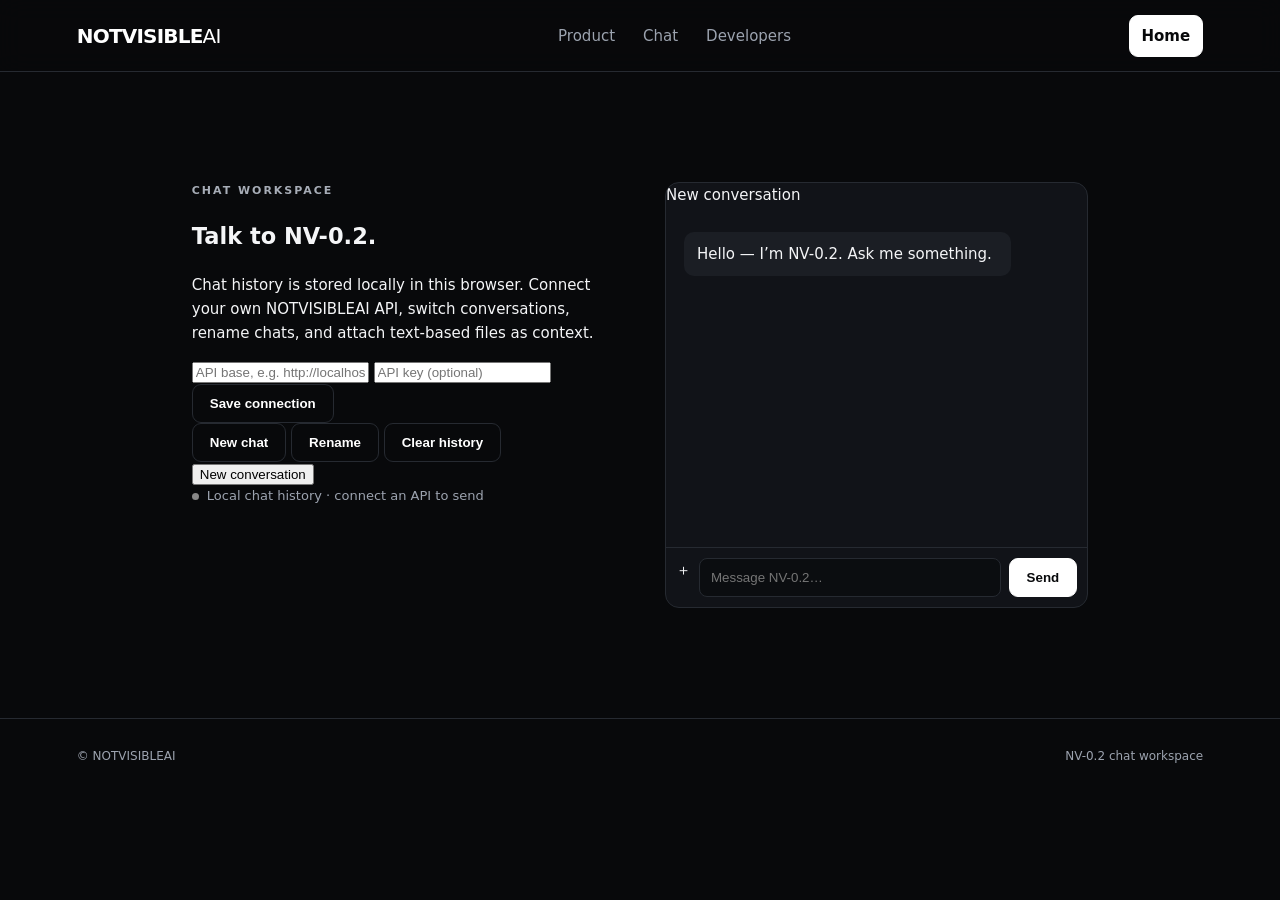
==== web/chat.html @ 7b9dd3c8 "feat(web): add dedicated chat workspace" ====
<!doctype html>
<html lang="en">
<head>
<meta charset="utf-8"><meta name="viewport" content="width=device-width,initial-scale=1">
<title>NOTVISIBLEAI — Chat</title><link rel="stylesheet" href="styles.css">
</head>
<body>
<header class="nav"><a class="brand" href="index.html">NOTVISIBLE<span>AI</span></a><nav><a href="index.html#product">Product</a><a href="chat.html">Chat</a><a href="index.html#developers">Developers</a></nav><a class="button small" href="index.html">Home</a></header>
<main>
<section class="section demo">
<div>
<div class="eyebrow">CHAT WORKSPACE</div><h1>Talk to NV-0.2.</h1>
<p>Chat history is stored locally in this browser. Connect your own NOTVISIBLEAI API, switch conversations, rename chats, and attach text-based files as context.</p>
<div class="settings">
<input id="apiBase" placeholder="API base, e.g. http://localhost:8000">
<input id="apiKey" type="password" placeholder="API key (optional)">
<button id="saveSettings" class="button ghost" type="button">Save connection</button>
</div>
<div class="toolbar">
<button id="newChat" class="button ghost" type="button">New chat</button>
<button id="renameChat" class="button ghost" type="button">Rename</button>
<button id="clearChats" class="button ghost" type="button">Clear history</button>
</div>
<div id="history" class="history"></div>
<div class="status"><span id="dot"></span><span id="status">Checking API…</span></div>
</div>
<div class="chat">
<div id="chatTitle" class="chat-title">New conversation</div>
<div id="messages" class="messages"></div>
<form id="chatForm">
<label class="file-button" title="Attach text file">＋<input id="fileInput" type="file" accept=".txt,.md,.json,.csv,.py,.js,.ts,.html,.css" hidden></label>
<input id="prompt" autocomplete="off" placeholder="Message NV-0.2…" required>
<button class="button" type="submit">Send</button>
</form>
<div id="attachment" class="attachment"></div>
</div>
</section>
</main>
<footer><span>© NOTVISIBLEAI</span><span>NV-0.2 chat workspace</span></footer>
<script src="chat.js"></script>
</body>
</html>
---- web/styles.css ----
:root{--bg:#08090b;--panel:#111318;--text:#f4f5f7;--muted:#9ca3af;--line:#262a31;--accent:#fff}*{box-sizing:border-box}html{scroll-behavior:smooth}body{margin:0;background:var(--bg);color:var(--text);font:15px/1.6 Inter,ui-sans-serif,system-ui,sans-serif}.nav{height:72px;display:flex;align-items:center;justify-content:space-between;padding:0 6%;border-bottom:1px solid var(--line);position:sticky;top:0;background:rgba(8,9,11,.88);backdrop-filter:blur(12px);z-index:5}.brand{font-weight:800;letter-spacing:-.04em;color:#fff;text-decoration:none;font-size:20px}.brand span{font-weight:400}nav{display:flex;gap:28px}nav a,footer{color:var(--muted);text-decoration:none}.button{display:inline-block;border:1px solid #fff;background:#fff;color:#08090b;border-radius:9px;padding:11px 17px;font-weight:700;text-decoration:none;cursor:pointer}.button.ghost{background:transparent;color:#fff;border-color:var(--line)}.button.small{padding:8px 12px}.hero{max-width:1050px;margin:0 auto;padding:130px 6% 100px}.eyebrow{font-size:11px;letter-spacing:.18em;color:#a7adb7;font-weight:700}.hero h1{font-size:clamp(48px,8vw,92px);line-height:.98;letter-spacing:-.07em;max-width:900px;margin:18px 0}.hero h1 em{font-style:normal;color:#9ca3af}.hero-copy{font-size:19px;color:var(--muted);max-width:670px}.actions{display:flex;gap:12px;margin:30px 0}.status{color:var(--muted);display:flex;align-items:center;gap:8px;font-size:13px}.status span:first-child{width:7px;height:7px;border-radius:50%;background:#888}.status .on{background:#75e0a0}.status .off{background:#e07c7c}.grid,.dev-grid{display:grid;grid-template-columns:repeat(3,1fr);gap:1px;background:var(--line);border:1px solid var(--line);margin:0 6%}.grid article,.dev-grid>div{background:var(--panel);padding:30px}.grid p,.dev-grid p,.note{color:var(--muted)}.section{max-width:1050px;margin:0 auto;padding:110px 6%}.section h2{font-size:42px;letter-spacing:-.04em;margin:10px 0 35px}.facts{display:grid;grid-template-columns:repeat(4,1fr);gap:12px}.facts div{border:1px solid var(--line);padding:24px;background:var(--panel)}.facts strong,.facts span{display:block}.facts strong{font-size:28px}.facts span{color:var(--muted);font-size:13px}.demo{display:grid;grid-template-columns:1fr 1fr;gap:50px}.chat{border:1px solid var(--line);background:var(--panel);border-radius:14px;overflow:hidden}.messages{height:340px;overflow:auto;padding:18px}.msg{max-width:85%;padding:10px 13px;border-radius:10px;margin:7px 0;background:#1b1e24}.msg.user{margin-left:auto;background:#eee;color:#111}.msg.error{border:1px solid #6c3535}.chat form{display:flex;gap:8px;border-top:1px solid var(--line);padding:10px}.chat input{min-width:0;flex:1;background:#0b0d10;border:1px solid var(--line);border-radius:8px;padding:11px;color:#fff}.dev-grid{grid-template-columns:repeat(2,1fr);margin:0}.dev-grid h3{margin:0}.dev-grid code,.note code{color:#d7dbe2}footer{display:flex;justify-content:space-between;border-top:1px solid var(--line);padding:28px 6%;font-size:12px}@media(max-width:760px){nav{display:none}.hero{padding-top:90px}.grid,.demo{grid-template-columns:1fr}.facts{grid-template-columns:1fr 1fr}.dev-grid{grid-template-columns:1fr}.section{padding:75px 6%}.hero h1{font-size:55px}}
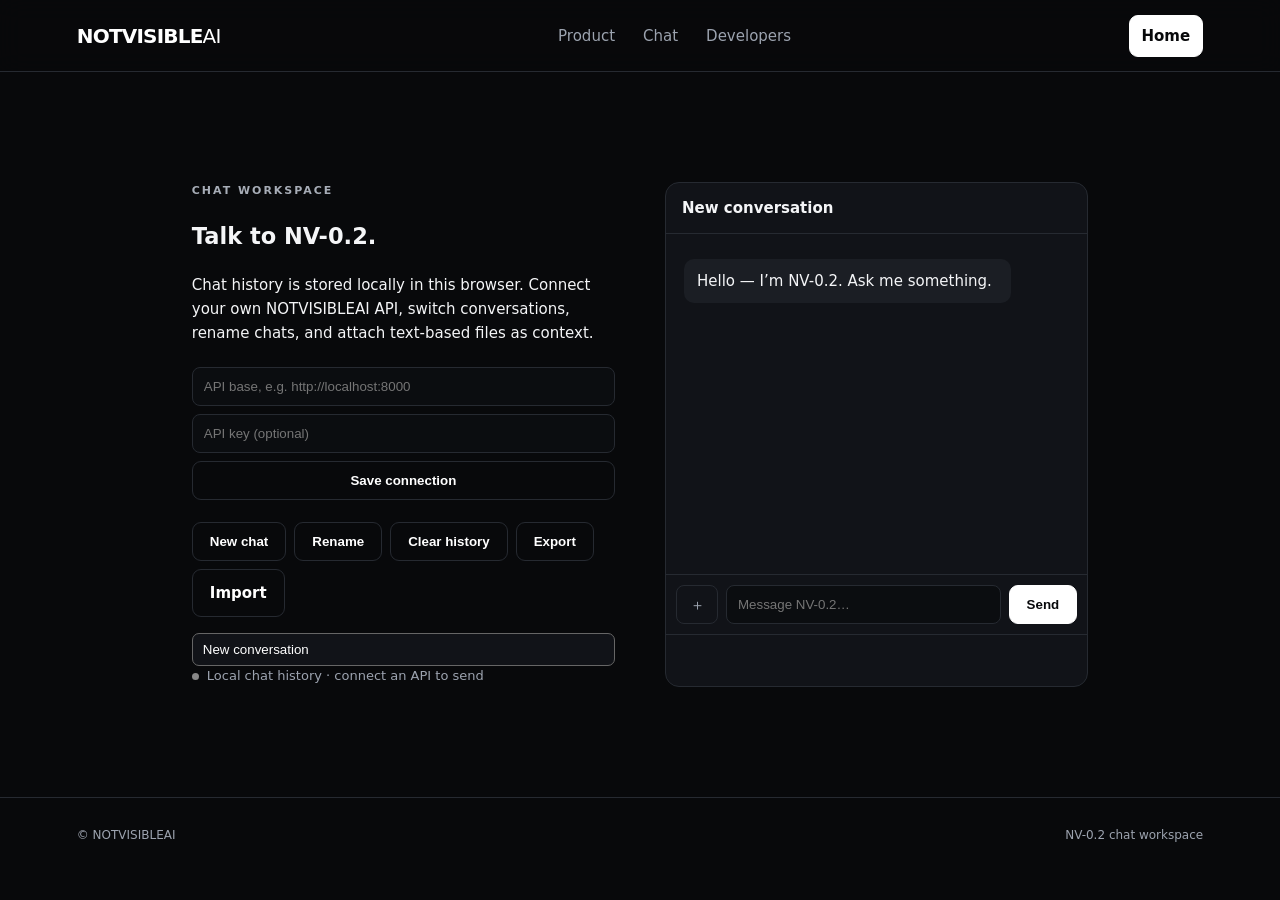
==== commit 5b6c52c0: "Add chat export and import controls" ====
--- a/web/chat.html
+++ b/web/chat.html
@@ -19,7 +19,7 @@
 <div class="toolbar">
 <button id="newChat" class="button ghost" type="button">New chat</button>
 <button id="renameChat" class="button ghost" type="button">Rename</button>
-<button id="clearChats" class="button ghost" type="button">Clear history</button>
+<button id="clearChats" class="button ghost" type="button">Clear history</button><button id="exportChats" class="button ghost" type="button">Export</button><label class="button ghost" for="importInput">Import<input id="importInput" type="file" accept=".json" hidden></label>
 </div>
 <div id="history" class="history"></div>
 <div class="status"><span id="dot"></span><span id="status">Checking API…</span></div>
--- a/web/styles.css
+++ b/web/styles.css
@@ -1 +1 @@
-:root{--bg:#08090b;--panel:#111318;--text:#f4f5f7;--muted:#9ca3af;--line:#262a31;--accent:#fff}*{box-sizing:border-box}html{scroll-behavior:smooth}body{margin:0;background:var(--bg);color:var(--text);font:15px/1.6 Inter,ui-sans-serif,system-ui,sans-serif}.nav{height:72px;display:flex;align-items:center;justify-content:space-between;padding:0 6%;border-bottom:1px solid var(--line);position:sticky;top:0;background:rgba(8,9,11,.88);backdrop-filter:blur(12px);z-index:5}.brand{font-weight:800;letter-spacing:-.04em;color:#fff;text-decoration:none;font-size:20px}.brand span{font-weight:400}nav{display:flex;gap:28px}nav a,footer{color:var(--muted);text-decoration:none}.button{display:inline-block;border:1px solid #fff;background:#fff;color:#08090b;border-radius:9px;padding:11px 17px;font-weight:700;text-decoration:none;cursor:pointer}.button.ghost{background:transparent;color:#fff;border-color:var(--line)}.button.small{padding:8px 12px}.hero{max-width:1050px;margin:0 auto;padding:130px 6% 100px}.eyebrow{font-size:11px;letter-spacing:.18em;color:#a7adb7;font-weight:700}.hero h1{font-size:clamp(48px,8vw,92px);line-height:.98;letter-spacing:-.07em;max-width:900px;margin:18px 0}.hero h1 em{font-style:normal;color:#9ca3af}.hero-copy{font-size:19px;color:var(--muted);max-width:670px}.actions{display:flex;gap:12px;margin:30px 0}.status{color:var(--muted);display:flex;align-items:center;gap:8px;font-size:13px}.status span:first-child{width:7px;height:7px;border-radius:50%;background:#888}.status .on{background:#75e0a0}.status .off{background:#e07c7c}.grid,.dev-grid{display:grid;grid-template-columns:repeat(3,1fr);gap:1px;background:var(--line);border:1px solid var(--line);margin:0 6%}.grid article,.dev-grid>div{background:var(--panel);padding:30px}.grid p,.dev-grid p,.note{color:var(--muted)}.section{max-width:1050px;margin:0 auto;padding:110px 6%}.section h2{font-size:42px;letter-spacing:-.04em;margin:10px 0 35px}.facts{display:grid;grid-template-columns:repeat(4,1fr);gap:12px}.facts div{border:1px solid var(--line);padding:24px;background:var(--panel)}.facts strong,.facts span{display:block}.facts strong{font-size:28px}.facts span{color:var(--muted);font-size:13px}.demo{display:grid;grid-template-columns:1fr 1fr;gap:50px}.chat{border:1px solid var(--line);background:var(--panel);border-radius:14px;overflow:hidden}.messages{height:340px;overflow:auto;padding:18px}.msg{max-width:85%;padding:10px 13px;border-radius:10px;margin:7px 0;background:#1b1e24}.msg.user{margin-left:auto;background:#eee;color:#111}.msg.error{border:1px solid #6c3535}.chat form{display:flex;gap:8px;border-top:1px solid var(--line);padding:10px}.chat input{min-width:0;flex:1;background:#0b0d10;border:1px solid var(--line);border-radius:8px;padding:11px;color:#fff}.dev-grid{grid-template-columns:repeat(2,1fr);margin:0}.dev-grid h3{margin:0}.dev-grid code,.note code{color:#d7dbe2}footer{display:flex;justify-content:space-between;border-top:1px solid var(--line);padding:28px 6%;font-size:12px}@media(max-width:760px){nav{display:none}.hero{padding-top:90px}.grid,.demo{grid-template-columns:1fr}.facts{grid-template-columns:1fr 1fr}.dev-grid{grid-template-columns:1fr}.section{padding:75px 6%}.hero h1{font-size:55px}}+:root{--bg:#08090b;--panel:#111318;--text:#f4f5f7;--muted:#9ca3af;--line:#262a31;--accent:#fff}*{box-sizing:border-box}html{scroll-behavior:smooth}body{margin:0;background:var(--bg);color:var(--text);font:15px/1.6 Inter,ui-sans-serif,system-ui,sans-serif}.nav{height:72px;display:flex;align-items:center;justify-content:space-between;padding:0 6%;border-bottom:1px solid var(--line);position:sticky;top:0;background:rgba(8,9,11,.88);backdrop-filter:blur(12px);z-index:5}.brand{font-weight:800;letter-spacing:-.04em;color:#fff;text-decoration:none;font-size:20px}.brand span{font-weight:400}nav{display:flex;gap:28px}nav a,footer{color:var(--muted);text-decoration:none}.button{display:inline-block;border:1px solid #fff;background:#fff;color:#08090b;border-radius:9px;padding:11px 17px;font-weight:700;text-decoration:none;cursor:pointer}.button.ghost{background:transparent;color:#fff;border-color:var(--line)}.button.small{padding:8px 12px}.hero{max-width:1050px;margin:0 auto;padding:130px 6% 100px}.eyebrow{font-size:11px;letter-spacing:.18em;color:#a7adb7;font-weight:700}.hero h1{font-size:clamp(48px,8vw,92px);line-height:.98;letter-spacing:-.07em;max-width:900px;margin:18px 0}.hero h1 em{font-style:normal;color:#9ca3af}.hero-copy{font-size:19px;color:var(--muted);max-width:670px}.actions{display:flex;gap:12px;margin:30px 0}.status{color:var(--muted);display:flex;align-items:center;gap:8px;font-size:13px}.status span:first-child{width:7px;height:7px;border-radius:50%;background:#888}.status .on{background:#75e0a0}.status .off{background:#e07c7c}.grid,.dev-grid{display:grid;grid-template-columns:repeat(3,1fr);gap:1px;background:var(--line);border:1px solid var(--line);margin:0 6%}.grid article,.dev-grid>div{background:var(--panel);padding:30px}.grid p,.dev-grid p,.note{color:var(--muted)}.section{max-width:1050px;margin:0 auto;padding:110px 6%}.section h2{font-size:42px;letter-spacing:-.04em;margin:10px 0 35px}.facts{display:grid;grid-template-columns:repeat(4,1fr);gap:12px}.facts div{border:1px solid var(--line);padding:24px;background:var(--panel)}.facts strong,.facts span{display:block}.facts strong{font-size:28px}.facts span{color:var(--muted);font-size:13px}.demo{display:grid;grid-template-columns:1fr 1fr;gap:50px}.chat{border:1px solid var(--line);background:var(--panel);border-radius:14px;overflow:hidden}.messages{height:340px;overflow:auto;padding:18px}.msg{max-width:85%;padding:10px 13px;border-radius:10px;margin:7px 0;background:#1b1e24}.msg.user{margin-left:auto;background:#eee;color:#111}.msg.error{border:1px solid #6c3535}.chat form{display:flex;gap:8px;border-top:1px solid var(--line);padding:10px}.chat input{min-width:0;flex:1;background:#0b0d10;border:1px solid var(--line);border-radius:8px;padding:11px;color:#fff}.dev-grid{grid-template-columns:repeat(2,1fr);margin:0}.dev-grid h3{margin:0}.dev-grid code,.note code{color:#d7dbe2}footer{display:flex;justify-content:space-between;border-top:1px solid var(--line);padding:28px 6%;font-size:12px}@media(max-width:760px){nav{display:none}.hero{padding-top:90px}.grid,.demo{grid-template-columns:1fr}.facts{grid-template-columns:1fr 1fr}.dev-grid{grid-template-columns:1fr}.section{padding:75px 6%}.hero h1{font-size:55px}}.settings{display:grid;gap:8px;margin:22px 0}.settings input{width:100%;background:#0b0d10;border:1px solid var(--line);border-radius:8px;padding:11px;color:#fff}.toolbar{display:flex;flex-wrap:wrap;gap:8px;margin:12px 0}.history{display:grid;gap:6px;margin-top:16px;max-height:230px;overflow:auto}.history-item{border:1px solid var(--line);background:var(--panel);color:var(--muted);text-align:left;border-radius:7px;padding:8px 10px;cursor:pointer}.history-item.active{color:#fff;border-color:#666}.chat-title{padding:13px 16px;border-bottom:1px solid var(--line);font-weight:700}.file-button{display:flex;align-items:center;justify-content:center;width:42px;border:1px solid var(--line);border-radius:8px;cursor:pointer;color:var(--muted)}.attachment{min-height:28px;padding:6px 12px;color:var(--muted);font-size:12px;border-top:1px solid var(--line)}
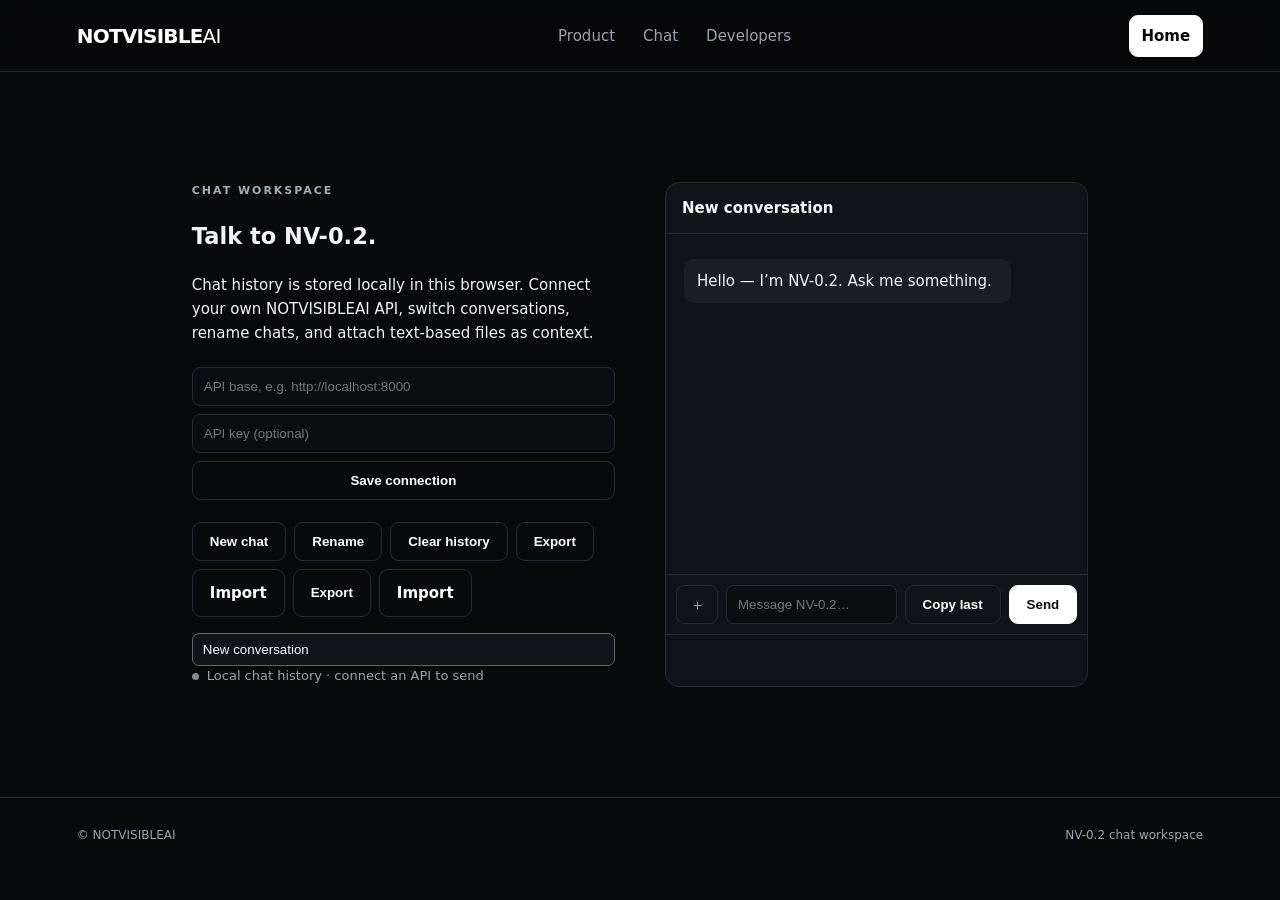
==== commit a47b46ac: "Add copy-last response control" ====
--- a/web/chat.html
+++ b/web/chat.html
@@ -19,7 +19,7 @@
 <div class="toolbar">
 <button id="newChat" class="button ghost" type="button">New chat</button>
 <button id="renameChat" class="button ghost" type="button">Rename</button>
-<button id="clearChats" class="button ghost" type="button">Clear history</button><button id="exportChats" class="button ghost" type="button">Export</button><label class="button ghost" for="importInput">Import<input id="importInput" type="file" accept=".json" hidden></label>
+<button id="clearChats" class="button ghost" type="button">Clear history</button><button id="exportChats" class="button ghost" type="button">Export</button><label class="button ghost" for="importInput">Import<input id="importInput" type="file" accept=".json" hidden></label><button id="exportChats" class="button ghost" type="button">Export</button><label class="button ghost" for="importInput">Import<input id="importInput" type="file" accept=".json" hidden></label>
 </div>
 <div id="history" class="history"></div>
 <div class="status"><span id="dot"></span><span id="status">Checking API…</span></div>
@@ -30,7 +30,7 @@
 <form id="chatForm">
 <label class="file-button" title="Attach text file">＋<input id="fileInput" type="file" accept=".txt,.md,.json,.csv,.py,.js,.ts,.html,.css" hidden></label>
 <input id="prompt" autocomplete="off" placeholder="Message NV-0.2…" required>
-<button class="button" type="submit">Send</button>
+<button id="copyLast" class="button ghost" type="button">Copy last</button><button class="button" type="submit">Send</button>
 </form>
 <div id="attachment" class="attachment"></div>
 </div>
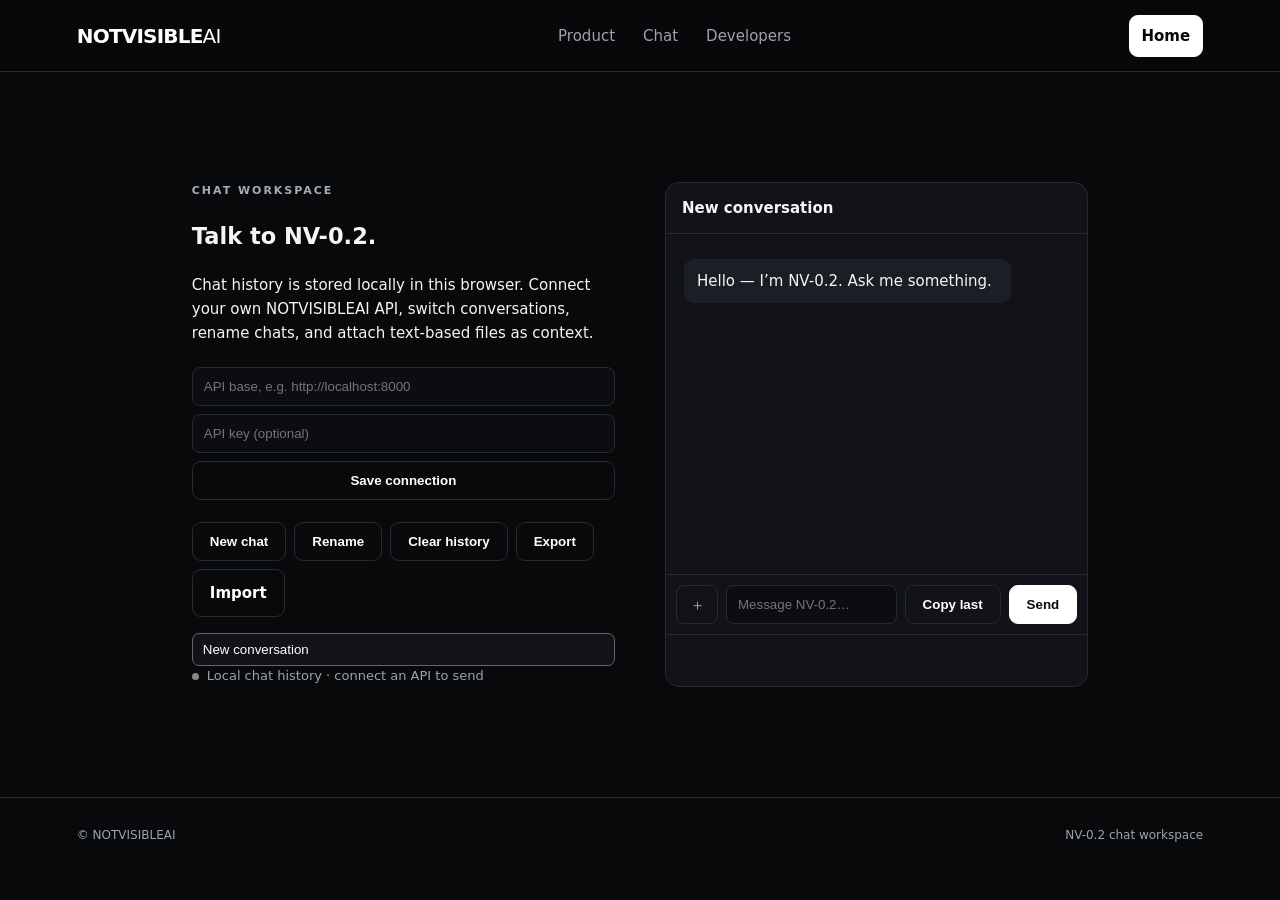
==== commit 61d8bcf1: "Fix duplicate chat import controls" ====
--- a/web/chat.html
+++ b/web/chat.html
@@ -19,7 +19,7 @@
 <div class="toolbar">
 <button id="newChat" class="button ghost" type="button">New chat</button>
 <button id="renameChat" class="button ghost" type="button">Rename</button>
-<button id="clearChats" class="button ghost" type="button">Clear history</button><button id="exportChats" class="button ghost" type="button">Export</button><label class="button ghost" for="importInput">Import<input id="importInput" type="file" accept=".json" hidden></label><button id="exportChats" class="button ghost" type="button">Export</button><label class="button ghost" for="importInput">Import<input id="importInput" type="file" accept=".json" hidden></label>
+<button id="clearChats" class="button ghost" type="button">Clear history</button><button id="exportChats" class="button ghost" type="button">Export</button><label class="button ghost" for="importInput">Import<input id="importInput" type="file" accept=".json" hidden></label>
 </div>
 <div id="history" class="history"></div>
 <div class="status"><span id="dot"></span><span id="status">Checking API…</span></div>
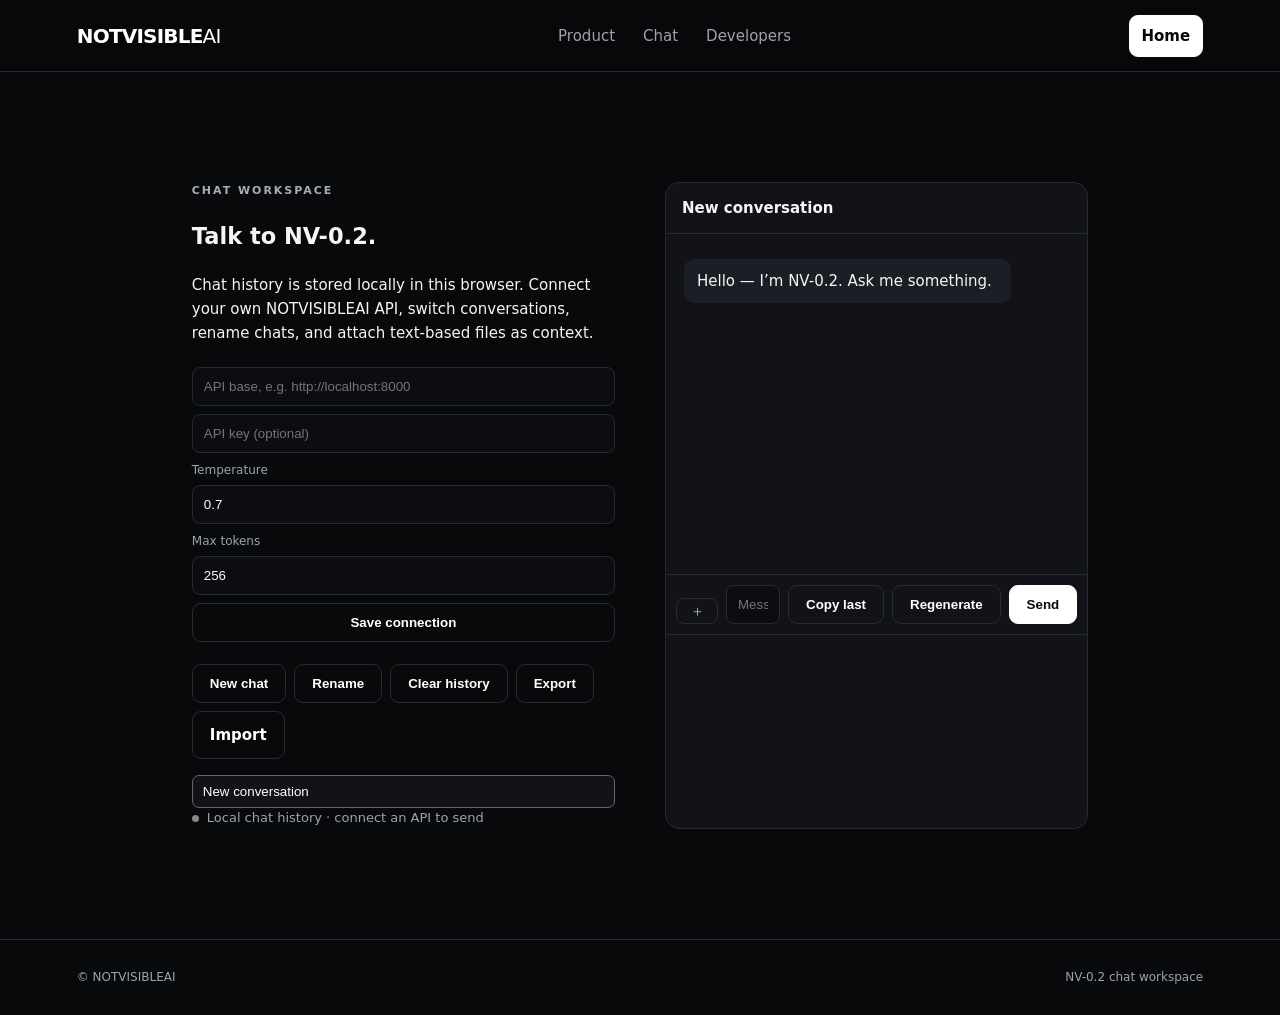
==== commit 8615ff3b: "Add generation controls to chat workspace" ====
--- a/web/chat.html
+++ b/web/chat.html
@@ -13,7 +13,7 @@
 <p>Chat history is stored locally in this browser. Connect your own NOTVISIBLEAI API, switch conversations, rename chats, and attach text-based files as context.</p>
 <div class="settings">
 <input id="apiBase" placeholder="API base, e.g. http://localhost:8000">
-<input id="apiKey" type="password" placeholder="API key (optional)">
+<input id="apiKey" type="password" placeholder="API key (optional)"><label>Temperature <input id="temperature" type="number" min="0" max="2" step="0.1" value="0.7"></label><label>Max tokens <input id="maxTokens" type="number" min="1" max="4096" value="256"></label>
 <button id="saveSettings" class="button ghost" type="button">Save connection</button>
 </div>
 <div class="toolbar">
@@ -30,7 +30,7 @@
 <form id="chatForm">
 <label class="file-button" title="Attach text file">＋<input id="fileInput" type="file" accept=".txt,.md,.json,.csv,.py,.js,.ts,.html,.css" hidden></label>
 <input id="prompt" autocomplete="off" placeholder="Message NV-0.2…" required>
-<button id="copyLast" class="button ghost" type="button">Copy last</button><button class="button" type="submit">Send</button>
+<button id="copyLast" class="button ghost" type="button">Copy last</button><button id="regenerate" class="button ghost" type="button">Regenerate</button><button class="button" type="submit">Send</button>
 </form>
 <div id="attachment" class="attachment"></div>
 </div>
--- a/web/styles.css
+++ b/web/styles.css
@@ -1 +1,3 @@
-:root{--bg:#08090b;--panel:#111318;--text:#f4f5f7;--muted:#9ca3af;--line:#262a31;--accent:#fff}*{box-sizing:border-box}html{scroll-behavior:smooth}body{margin:0;background:var(--bg);color:var(--text);font:15px/1.6 Inter,ui-sans-serif,system-ui,sans-serif}.nav{height:72px;display:flex;align-items:center;justify-content:space-between;padding:0 6%;border-bottom:1px solid var(--line);position:sticky;top:0;background:rgba(8,9,11,.88);backdrop-filter:blur(12px);z-index:5}.brand{font-weight:800;letter-spacing:-.04em;color:#fff;text-decoration:none;font-size:20px}.brand span{font-weight:400}nav{display:flex;gap:28px}nav a,footer{color:var(--muted);text-decoration:none}.button{display:inline-block;border:1px solid #fff;background:#fff;color:#08090b;border-radius:9px;padding:11px 17px;font-weight:700;text-decoration:none;cursor:pointer}.button.ghost{background:transparent;color:#fff;border-color:var(--line)}.button.small{padding:8px 12px}.hero{max-width:1050px;margin:0 auto;padding:130px 6% 100px}.eyebrow{font-size:11px;letter-spacing:.18em;color:#a7adb7;font-weight:700}.hero h1{font-size:clamp(48px,8vw,92px);line-height:.98;letter-spacing:-.07em;max-width:900px;margin:18px 0}.hero h1 em{font-style:normal;color:#9ca3af}.hero-copy{font-size:19px;color:var(--muted);max-width:670px}.actions{display:flex;gap:12px;margin:30px 0}.status{color:var(--muted);display:flex;align-items:center;gap:8px;font-size:13px}.status span:first-child{width:7px;height:7px;border-radius:50%;background:#888}.status .on{background:#75e0a0}.status .off{background:#e07c7c}.grid,.dev-grid{display:grid;grid-template-columns:repeat(3,1fr);gap:1px;background:var(--line);border:1px solid var(--line);margin:0 6%}.grid article,.dev-grid>div{background:var(--panel);padding:30px}.grid p,.dev-grid p,.note{color:var(--muted)}.section{max-width:1050px;margin:0 auto;padding:110px 6%}.section h2{font-size:42px;letter-spacing:-.04em;margin:10px 0 35px}.facts{display:grid;grid-template-columns:repeat(4,1fr);gap:12px}.facts div{border:1px solid var(--line);padding:24px;background:var(--panel)}.facts strong,.facts span{display:block}.facts strong{font-size:28px}.facts span{color:var(--muted);font-size:13px}.demo{display:grid;grid-template-columns:1fr 1fr;gap:50px}.chat{border:1px solid var(--line);background:var(--panel);border-radius:14px;overflow:hidden}.messages{height:340px;overflow:auto;padding:18px}.msg{max-width:85%;padding:10px 13px;border-radius:10px;margin:7px 0;background:#1b1e24}.msg.user{margin-left:auto;background:#eee;color:#111}.msg.error{border:1px solid #6c3535}.chat form{display:flex;gap:8px;border-top:1px solid var(--line);padding:10px}.chat input{min-width:0;flex:1;background:#0b0d10;border:1px solid var(--line);border-radius:8px;padding:11px;color:#fff}.dev-grid{grid-template-columns:repeat(2,1fr);margin:0}.dev-grid h3{margin:0}.dev-grid code,.note code{color:#d7dbe2}footer{display:flex;justify-content:space-between;border-top:1px solid var(--line);padding:28px 6%;font-size:12px}@media(max-width:760px){nav{display:none}.hero{padding-top:90px}.grid,.demo{grid-template-columns:1fr}.facts{grid-template-columns:1fr 1fr}.dev-grid{grid-template-columns:1fr}.section{padding:75px 6%}.hero h1{font-size:55px}}.settings{display:grid;gap:8px;margin:22px 0}.settings input{width:100%;background:#0b0d10;border:1px solid var(--line);border-radius:8px;padding:11px;color:#fff}.toolbar{display:flex;flex-wrap:wrap;gap:8px;margin:12px 0}.history{display:grid;gap:6px;margin-top:16px;max-height:230px;overflow:auto}.history-item{border:1px solid var(--line);background:var(--panel);color:var(--muted);text-align:left;border-radius:7px;padding:8px 10px;cursor:pointer}.history-item.active{color:#fff;border-color:#666}.chat-title{padding:13px 16px;border-bottom:1px solid var(--line);font-weight:700}.file-button{display:flex;align-items:center;justify-content:center;width:42px;border:1px solid var(--line);border-radius:8px;cursor:pointer;color:var(--muted)}.attachment{min-height:28px;padding:6px 12px;color:var(--muted);font-size:12px;border-top:1px solid var(--line)}+:root{--bg:#08090b;--panel:#111318;--text:#f4f5f7;--muted:#9ca3af;--line:#262a31;--accent:#fff}*{box-sizing:border-box}html{scroll-behavior:smooth}body{margin:0;background:var(--bg);color:var(--text);font:15px/1.6 Inter,ui-sans-serif,system-ui,sans-serif}.nav{height:72px;display:flex;align-items:center;justify-content:space-between;padding:0 6%;border-bottom:1px solid var(--line);position:sticky;top:0;background:rgba(8,9,11,.88);backdrop-filter:blur(12px);z-index:5}.brand{font-weight:800;letter-spacing:-.04em;color:#fff;text-decoration:none;font-size:20px}.brand span{font-weight:400}nav{display:flex;gap:28px}nav a,footer{color:var(--muted);text-decoration:none}.button{display:inline-block;border:1px solid #fff;background:#fff;color:#08090b;border-radius:9px;padding:11px 17px;font-weight:700;text-decoration:none;cursor:pointer}.button.ghost{background:transparent;color:#fff;border-color:var(--line)}.button.small{padding:8px 12px}.hero{max-width:1050px;margin:0 auto;padding:130px 6% 100px}.eyebrow{font-size:11px;letter-spacing:.18em;color:#a7adb7;font-weight:700}.hero h1{font-size:clamp(48px,8vw,92px);line-height:.98;letter-spacing:-.07em;max-width:900px;margin:18px 0}.hero h1 em{font-style:normal;color:#9ca3af}.hero-copy{font-size:19px;color:var(--muted);max-width:670px}.actions{display:flex;gap:12px;margin:30px 0}.status{color:var(--muted);display:flex;align-items:center;gap:8px;font-size:13px}.status span:first-child{width:7px;height:7px;border-radius:50%;background:#888}.status .on{background:#75e0a0}.status .off{background:#e07c7c}.grid,.dev-grid{display:grid;grid-template-columns:repeat(3,1fr);gap:1px;background:var(--line);border:1px solid var(--line);margin:0 6%}.grid article,.dev-grid>div{background:var(--panel);padding:30px}.grid p,.dev-grid p,.note{color:var(--muted)}.section{max-width:1050px;margin:0 auto;padding:110px 6%}.section h2{font-size:42px;letter-spacing:-.04em;margin:10px 0 35px}.facts{display:grid;grid-template-columns:repeat(4,1fr);gap:12px}.facts div{border:1px solid var(--line);padding:24px;background:var(--panel)}.facts strong,.facts span{display:block}.facts strong{font-size:28px}.facts span{color:var(--muted);font-size:13px}.demo{display:grid;grid-template-columns:1fr 1fr;gap:50px}.chat{border:1px solid var(--line);background:var(--panel);border-radius:14px;overflow:hidden}.messages{height:340px;overflow:auto;padding:18px}.msg{max-width:85%;padding:10px 13px;border-radius:10px;margin:7px 0;background:#1b1e24}.msg.user{margin-left:auto;background:#eee;color:#111}.msg.error{border:1px solid #6c3535}.chat form{display:flex;gap:8px;border-top:1px solid var(--line);padding:10px}.chat input{min-width:0;flex:1;background:#0b0d10;border:1px solid var(--line);border-radius:8px;padding:11px;color:#fff}.dev-grid{grid-template-columns:repeat(2,1fr);margin:0}.dev-grid h3{margin:0}.dev-grid code,.note code{color:#d7dbe2}footer{display:flex;justify-content:space-between;border-top:1px solid var(--line);padding:28px 6%;font-size:12px}@media(max-width:760px){nav{display:none}.hero{padding-top:90px}.grid,.demo{grid-template-columns:1fr}.facts{grid-template-columns:1fr 1fr}.dev-grid{grid-template-columns:1fr}.section{padding:75px 6%}.hero h1{font-size:55px}}.settings{display:grid;gap:8px;margin:22px 0}.settings input{width:100%;background:#0b0d10;border:1px solid var(--line);border-radius:8px;padding:11px;color:#fff}.toolbar{display:flex;flex-wrap:wrap;gap:8px;margin:12px 0}.history{display:grid;gap:6px;margin-top:16px;max-height:230px;overflow:auto}.history-item{border:1px solid var(--line);background:var(--panel);color:var(--muted);text-align:left;border-radius:7px;padding:8px 10px;cursor:pointer}.history-item.active{color:#fff;border-color:#666}.chat-title{padding:13px 16px;border-bottom:1px solid var(--line);font-weight:700}.file-button{display:flex;align-items:center;justify-content:center;width:42px;border:1px solid var(--line);border-radius:8px;cursor:pointer;color:var(--muted)}.attachment{min-height:28px;padding:6px 12px;color:var(--muted);font-size:12px;border-top:1px solid var(--line)}
+/* Workspace usability */
+textarea{resize:vertical;font:inherit}button:disabled{opacity:.55;cursor:not-allowed}.settings label{display:grid;gap:5px;color:var(--muted);font-size:12px}.settings label input{margin-top:0}.chat form{align-items:flex-end}
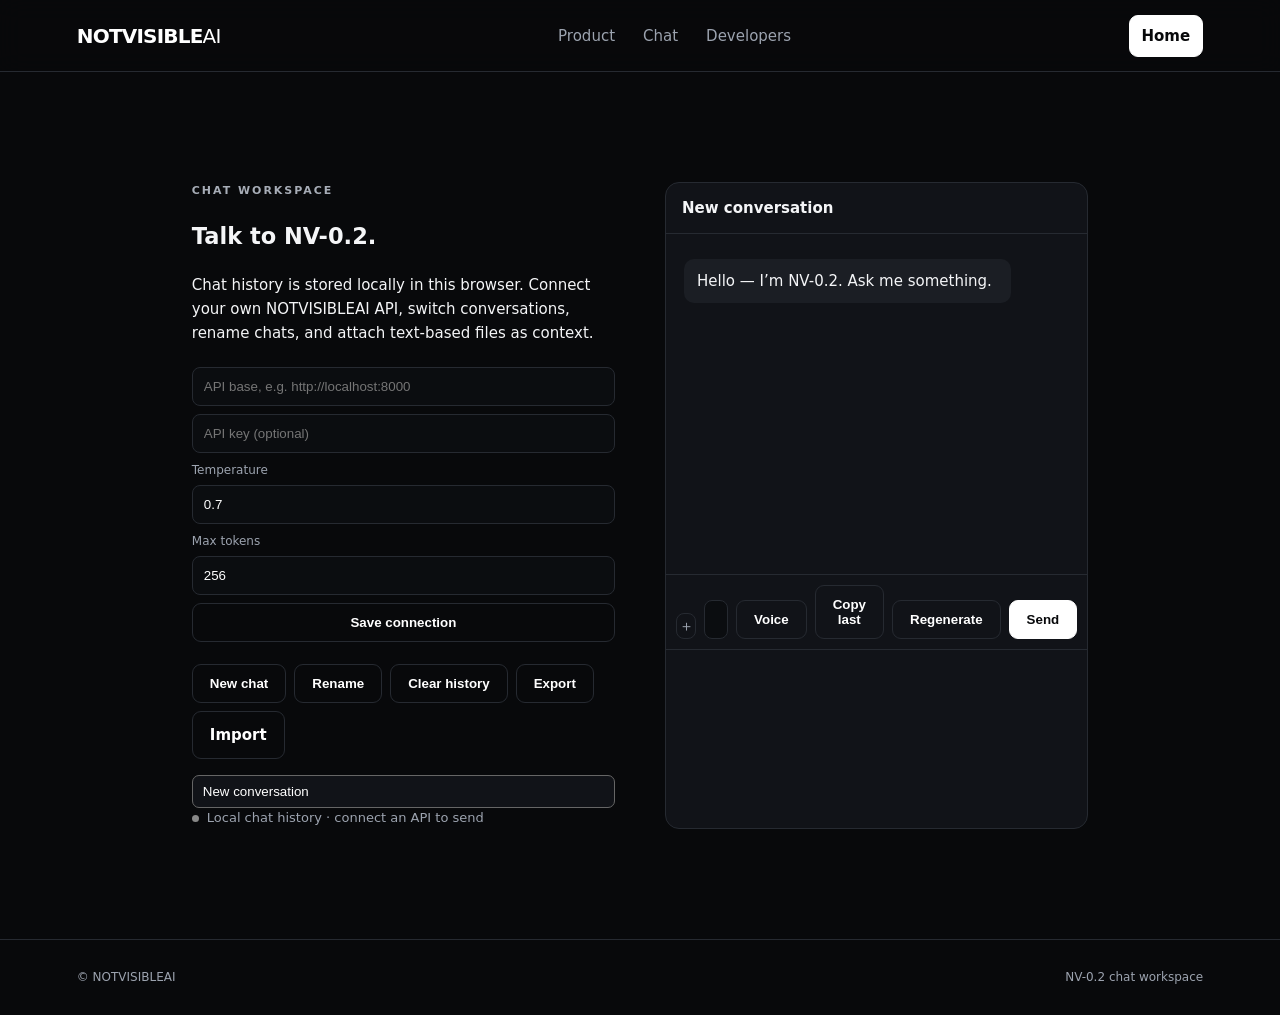
==== commit f0c88f2a: "Add browser voice input control" ====
--- a/web/chat.html
+++ b/web/chat.html
@@ -28,9 +28,9 @@
 <div id="chatTitle" class="chat-title">New conversation</div>
 <div id="messages" class="messages"></div>
 <form id="chatForm">
-<label class="file-button" title="Attach text file">＋<input id="fileInput" type="file" accept=".txt,.md,.json,.csv,.py,.js,.ts,.html,.css" hidden></label>
+<label class="file-button" title="Attach text file">＋<input id="fileInput" type="file" accept=".txt,.md,.json,.csv,.py,.js,.ts,.html,.css,.pdf,.docx,.xlsx" hidden></label>
 <input id="prompt" autocomplete="off" placeholder="Message NV-0.2…" required>
-<button id="copyLast" class="button ghost" type="button">Copy last</button><button id="regenerate" class="button ghost" type="button">Regenerate</button><button class="button" type="submit">Send</button>
+<button id="voiceInput" class="button ghost" type="button">Voice</button><button id="copyLast" class="button ghost" type="button">Copy last</button><button id="regenerate" class="button ghost" type="button">Regenerate</button><button class="button" type="submit">Send</button>
 </form>
 <div id="attachment" class="attachment"></div>
 </div>
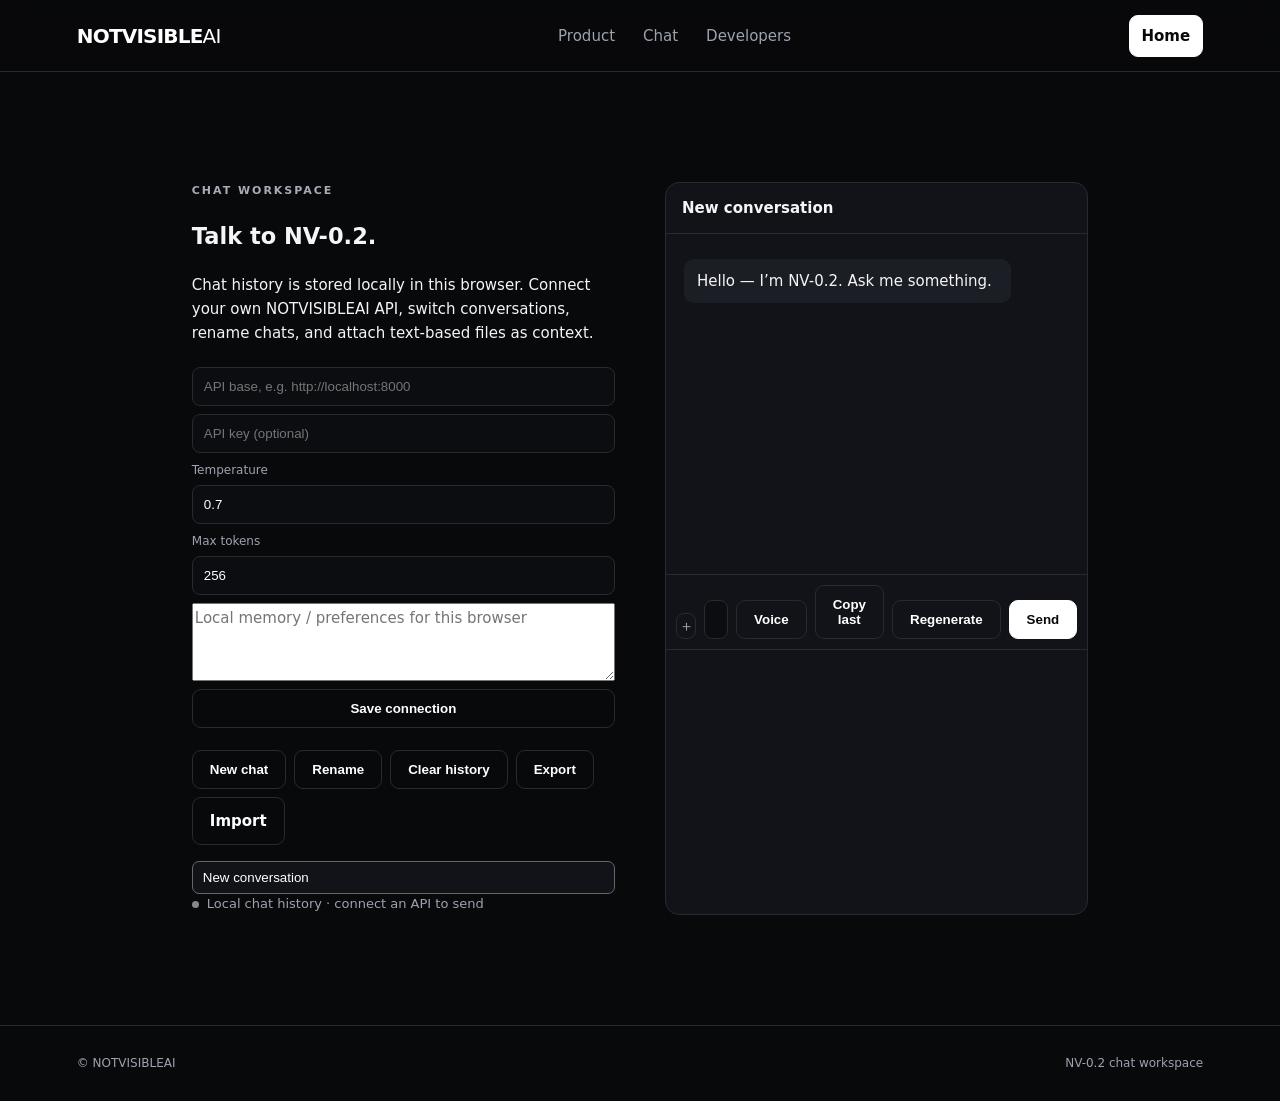
==== commit c7b07632: "Add local memory control" ====
--- a/web/chat.html
+++ b/web/chat.html
@@ -14,7 +14,7 @@
 <div class="settings">
 <input id="apiBase" placeholder="API base, e.g. http://localhost:8000">
 <input id="apiKey" type="password" placeholder="API key (optional)"><label>Temperature <input id="temperature" type="number" min="0" max="2" step="0.1" value="0.7"></label><label>Max tokens <input id="maxTokens" type="number" min="1" max="4096" value="256"></label>
-<button id="saveSettings" class="button ghost" type="button">Save connection</button>
+<textarea id="memory" rows="3" placeholder="Local memory / preferences for this browser"></textarea><button id="saveSettings" class="button ghost" type="button">Save connection</button>
 </div>
 <div class="toolbar">
 <button id="newChat" class="button ghost" type="button">New chat</button>
